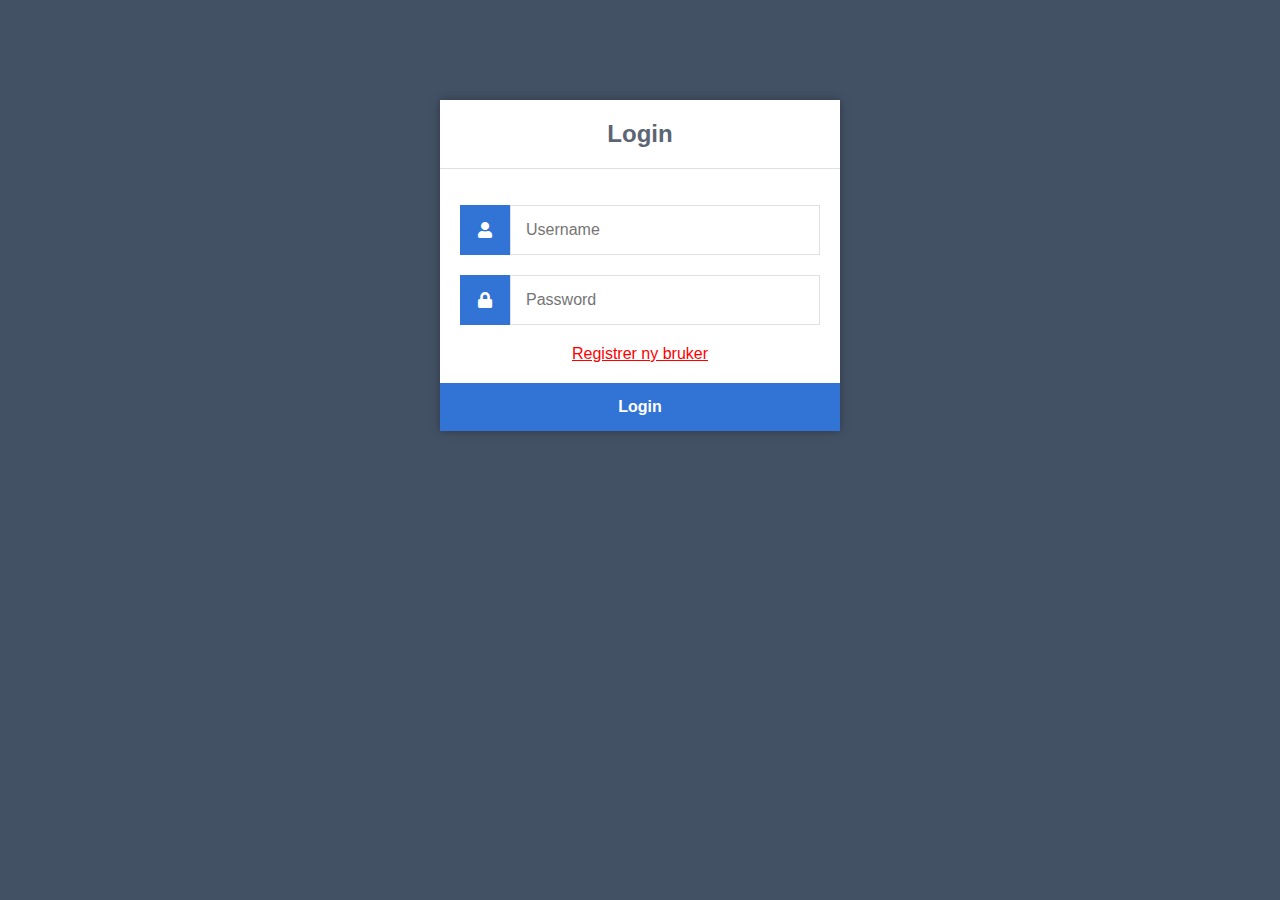
==== Websider/index.html @ 2c80deba "Add files via upload" ====
<!DOCTYPE html>
<html>
	<head>
		<meta charset="utf-8">
		<title>Villebok - Login</title>
        <link href="style.css" rel="stylesheet" type="text/css">
		<link rel="stylesheet" href="https://use.fontawesome.com/releases/v5.7.1/css/all.css">
	</head>
	<body>
		<div class="login">
			<h1>Login</h1>
			<form action="autentiser.php" method="post">
				<label for="username">
					<i class="fas fa-user"></i>
				</label>
				<input type="text" name="username" placeholder="Username" id="username" required>
				<label for="password">
					<i class="fas fa-lock"></i>
				</label>
				<input type="password" name="password" placeholder="Password" id="password" required>
				<a href="signup.html">Registrer ny bruker</a>
				<input type="submit" value="Login">
			</form>
		</div>
	</body>
</html>
---- Websider/style.css ----
* {
	box-sizing: border-box;
	font-family: -apple-system, BlinkMacSystemFont, "segoe ui", roboto, oxygen, ubuntu, cantarell, "fira sans", "droid sans", "helvetica neue", Arial, sans-serif;
	font-size: 16px;
	-webkit-font-smoothing: antialiased;
	-moz-osx-font-smoothing: grayscale;
}
body {
	background-color: #435165;
}
.login {
	width: 400px;
	background-color: #ffffff;
	box-shadow: 0 0 9px 0 rgba(0, 0, 0, 0.3);
	margin: 100px auto;
}
.login h1 {
	text-align: center;
	color: #5b6574;
	font-size: 24px;
	padding: 20px 0 20px 0;
	border-bottom: 1px solid #dee0e4;
}
.login form {
	display: flex;
	flex-wrap: wrap;
	justify-content: center;
	padding-top: 20px;
}
.login form label {
	display: flex;
	justify-content: center;
	align-items: center;
	width: 50px;
	height: 50px;
	background-color: #3274d6;
	color: #ffffff;
}
.login form input[type="password"], .login form input[type="text"] {
	width: 310px;
	height: 50px;
	border: 1px solid #dee0e4;
	margin-bottom: 20px;
	padding: 0 15px;
}
.login form input[type="submit"] {
	width: 100%;
	padding: 15px;
   margin-top: 20px;
	background-color: #3274d6;
	border: 0;
	cursor: pointer;
	font-weight: bold;
	color: #ffffff;
	transition: background-color 0.2s;
}
.login form input[type="submit"]:hover {
  background-color: #2868c7;
	transition: background-color 0.2s;
}
.login form a {
	color: red;
}

/*Hjemesiden*/
.navtop {
	background-color: #2f3947;
	height: 60px;
	width: 100%;
	border: 0;
}
.navtop div {
	display: flex;
	margin: 0 auto;
	width: 1000px;
	height: 100%;
}
.navtop div h1, .navtop div a {
	display: inline-flex;
	align-items: center;
}
.navtop div h1 {
	flex: 1;
	font-size: 24px;
	padding: 0;
	margin: 0;
	color: #eaebed;
	font-weight: normal;
}
.navtop div a {
	padding: 0 20px;
	text-decoration: none;
	color: #c1c4c8;
	font-weight: bold;
}
.navtop div a i {
	padding: 2px 8px 0 0;
}
.navtop div a:hover {
	color: #eaebed;
}
body.loggedin {
	background-color: #f3f4f7;
}
.content {
	width: 1000px;
	margin: 0 auto;
}
.content h2 {
	margin: 0;
	padding: 25px 0;
	font-size: 22px;
	border-bottom: 1px solid #e0e0e3;
	color: #4a536e;
}
.content > p, .content > div {
	box-shadow: 0 0 5px 0 rgba(0, 0, 0, 0.1);
	margin: 25px 0;
	padding: 25px;
	background-color: #fff;
}
.content > p table td, .content > div table td {
	padding: 5px;
}
.content > p table td:first-child, .content > div table td:first-child {
	font-weight: bold;
	color: #4a536e;
	padding-right: 15px;
}
.content > div p {
	padding: 5px;
	margin: 0 0 10px 0;
}
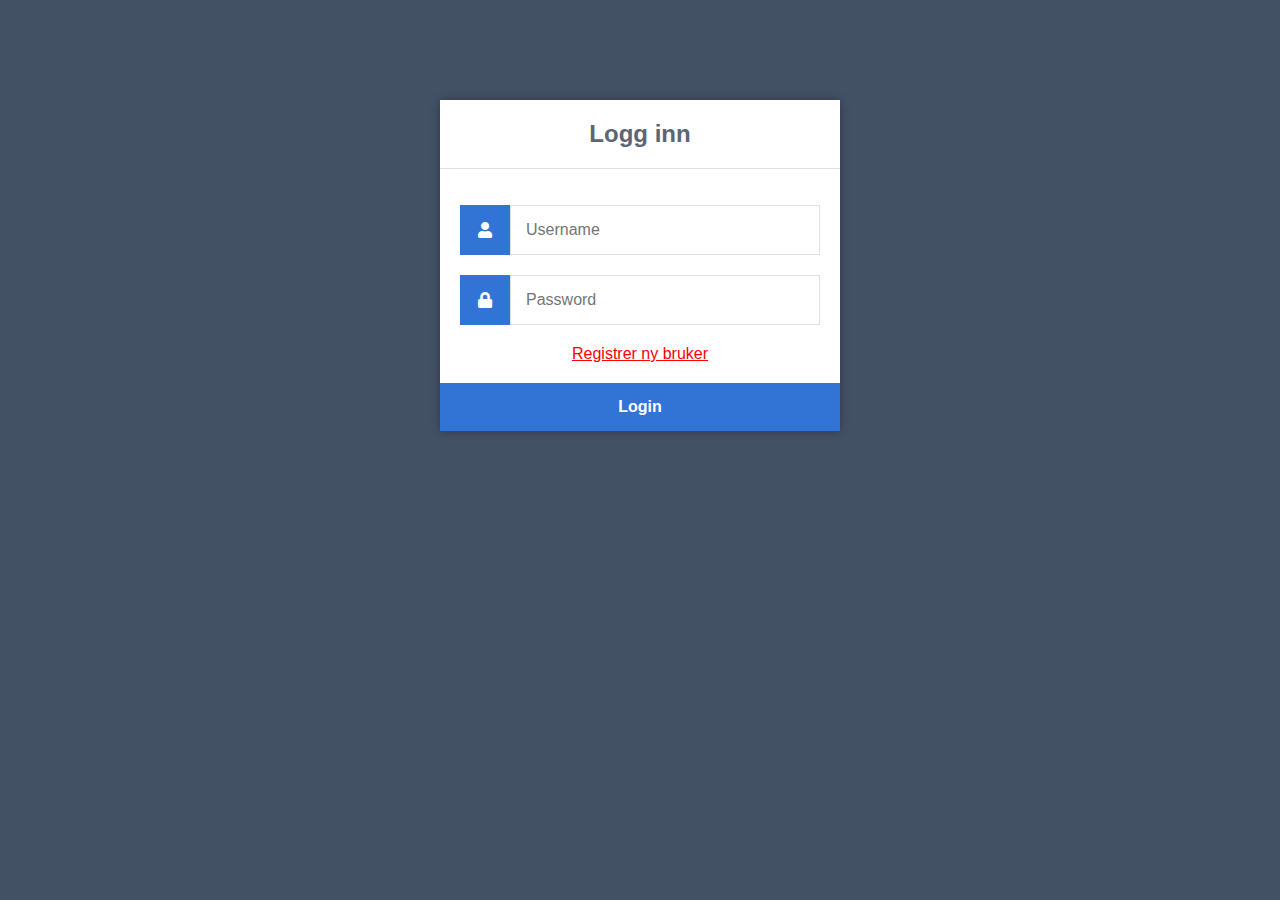
==== commit 2c31a9f4: "Update index.html" ====
--- a/Websider/index.html
+++ b/Websider/index.html
@@ -8,7 +8,7 @@
 	</head>
 	<body>
 		<div class="login">
-			<h1>Login</h1>
+			<h1>Logg inn</h1>
 			<form action="autentiser.php" method="post">
 				<label for="username">
 					<i class="fas fa-user"></i>
@@ -18,9 +18,9 @@
 					<i class="fas fa-lock"></i>
 				</label>
 				<input type="password" name="password" placeholder="Password" id="password" required>
-				<a href="signup.html">Registrer ny bruker</a>
+				<a href="register.html">Registrer ny bruker</a>
 				<input type="submit" value="Login">
 			</form>
 		</div>
 	</body>
-</html>+</html>
